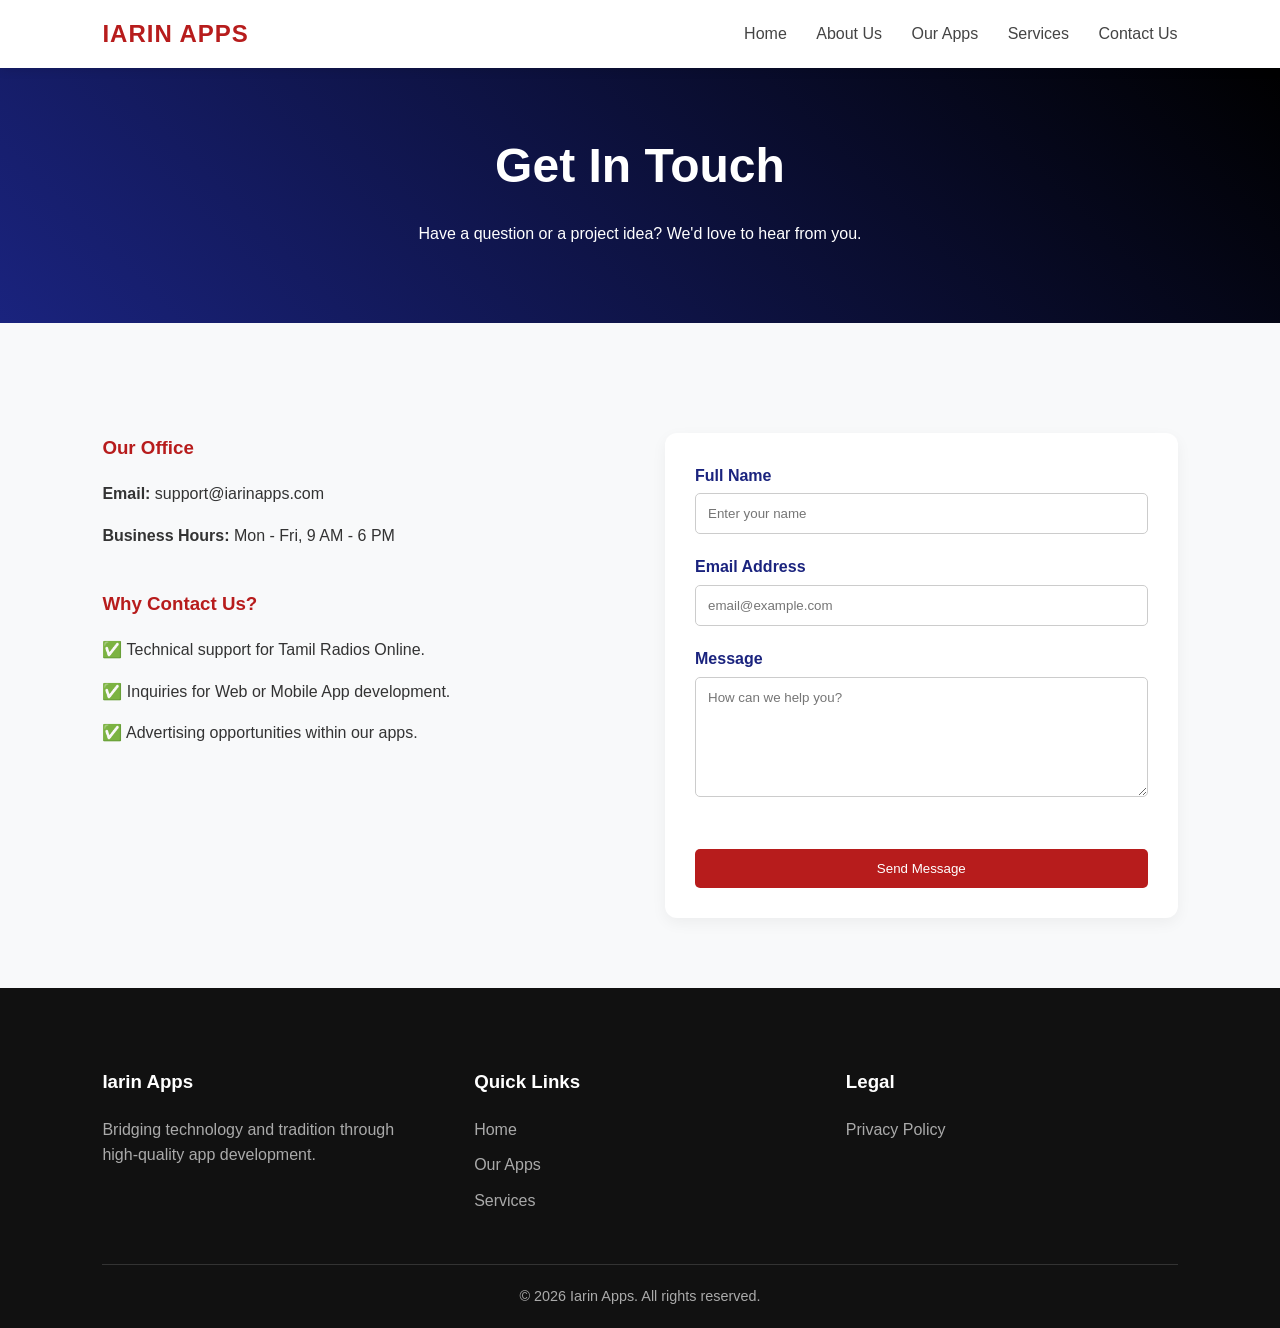
==== contact.html @ 6c536859 "new" ====
<!DOCTYPE html>
<html lang="en">
<head>
    <meta charset="UTF-8">
    <meta name="viewport" content="width=device-width, initial-scale=1.0">
    <title>Contact Us | Iarin Apps</title>
    <link rel="stylesheet" href="style.css">
    <style>
        .contact-container { display: grid; grid-template-columns: 1fr 1fr; gap: 50px; margin-top: 40px; }
        .contact-info h3 { color: var(--primary); margin-top: 0; }
        .form-group { margin-bottom: 20px; text-align: left; }
        .form-group label { display: block; margin-bottom: 5px; font-weight: 600; color: var(--dark); }
        .form-group input, .form-group textarea { 
            width: 100%; padding: 12px; border: 1px solid #ccc; border-radius: 5px; 
            font-family: inherit; box-sizing: border-box;
        }
        .form-group textarea { height: 120px; resize: vertical; }
        @media (max-width: 768px) { .contact-container { grid-template-columns: 1fr; } }
    </style>
</head>
<body>
    <!-- Reusable Header -->
    <header>
        <a href="index.html" class="logo">IARIN APPS</a>
        <nav>
            <a href="index.html">Home</a>
            <a href="about.html">About Us</a>
            <a href="apps.html">Our Apps</a>
            <a href="services.html">Services</a>
            <a href="contact.html">Contact Us</a>
        </nav>
    </header>

    <!-- Hero Section -->
    <section class="hero" style="padding: 60px 8%;">
        <h1>Get In Touch</h1>
        <p>Have a question or a project idea? We'd love to hear from you.</p>
    </section>

    <div class="container">
        <div class="contact-container">
            <!-- Left Side: Contact Info -->
            <div class="contact-info" style="text-align: left;">
                <h3>Our Office</h3>
                <p><strong>Email:</strong> support@iarinapps.com</p>
                <p><strong>Business Hours:</strong> Mon - Fri, 9 AM - 6 PM</p>
                
                <h3 style="margin-top: 40px;">Why Contact Us?</h3>
                <p>✅ Technical support for Tamil Radios Online.</p>
                <p>✅ Inquiries for Web or Mobile App development.</p>
                <p>✅ Advertising opportunities within our apps.</p>
            </div>

            <!-- Right Side: Contact Form -->
            <div class="card">
                <form action="#">
                    <div class="form-group">
                        <label>Full Name</label>
                        <input type="text" placeholder="Enter your name" required>
                    </div>
                    <div class="form-group">
                        <label>Email Address</label>
                        <input type="email" placeholder="email@example.com" required>
                    </div>
                    <div class="form-group">
                        <label>Message</label>
                        <textarea placeholder="How can we help you?"></textarea>
                    </div>
                    <button type="submit" class="btn" style="width: 100%; border: none; cursor: pointer;">Send Message</button>
                </form>
            </div>
        </div>
    </div>

    <!-- Reusable Footer -->
    <footer>
        <div class="footer-content">
            <div>
                <h3>Iarin Apps</h3>
                <p>Bridging technology and tradition through high-quality app development.</p>
            </div>
            <div>
                <h3>Quick Links</h3>
                <a href="index.html">Home</a>
                <a href="apps.html">Our Apps</a>
                <a href="services.html">Services</a>
            </div>
            <div>
                <h3>Legal</h3>
                <a href="privacy.html">Privacy Policy</a>
            </div>
        </div>
        <div class="copyright">&copy; 2026 Iarin Apps. All rights reserved.</div>
    </footer>
</body>
</html>
---- style.css ----
/* style.css */
:root {
    --primary: #b71c1c; /* Elegant Red */
    --dark: #1a237e;    /* Professional Indigo */
    --accent: #ffd600;  /* Gold for CTAs */
    --bg: #f8f9fa;
}

body { font-family: 'Segoe UI', Arial, sans-serif; margin: 0; background-color: var(--bg); color: #333; line-height: 1.6; }

/* Reusable Header */
header {
    background: #fff;
    padding: 15px 8%;
    display: flex;
    justify-content: space-between;
    align-items: center;
    box-shadow: 0 2px 10px rgba(0,0,0,0.1);
    position: sticky; top: 0; z-index: 1000;
}
.logo { font-size: 24px; font-weight: bold; color: var(--primary); text-decoration: none; letter-spacing: 1px; }
nav a { text-decoration: none; color: #444; margin-left: 25px; font-weight: 500; transition: 0.3s; }
nav a:hover { color: var(--primary); }

/* Hero Section */
.hero {
    background: linear-gradient(45deg, var(--dark), #000);
    color: white; padding: 100px 8%; text-align: center;
}
.hero h1 { font-size: 3rem; margin: 0; }
.btn { background: var(--primary); color: white; padding: 12px 30px; text-decoration: none; border-radius: 5px; display: inline-block; margin-top: 25px; transition: 0.3s; }
.btn:hover { background: #d32f2f; transform: scale(1.05); }

/* Sections */
.container { padding: 70px 8%; }
.section-title { text-align: center; margin-bottom: 50px; font-size: 2rem; color: var(--dark); }

/* Grid Layouts */
.grid { display: grid; grid-template-columns: repeat(auto-fit, minmax(280px, 1fr)); gap: 30px; }
.card { background: white; padding: 30px; border-radius: 12px; box-shadow: 0 5px 15px rgba(0,0,0,0.05); text-align: center; }

/* Footer */
footer { background: #111; color: #aaa; padding: 60px 8% 20px; }
.footer-content { display: grid; grid-template-columns: repeat(auto-fit, minmax(200px, 1fr)); gap: 40px; margin-bottom: 40px; }
.footer-content h3 { color: white; margin-bottom: 20px; }
.footer-content a { color: #aaa; text-decoration: none; display: block; margin-bottom: 10px; }
.copyright { text-align: center; border-top: 1px solid #333; padding-top: 20px; font-size: 0.9rem; }
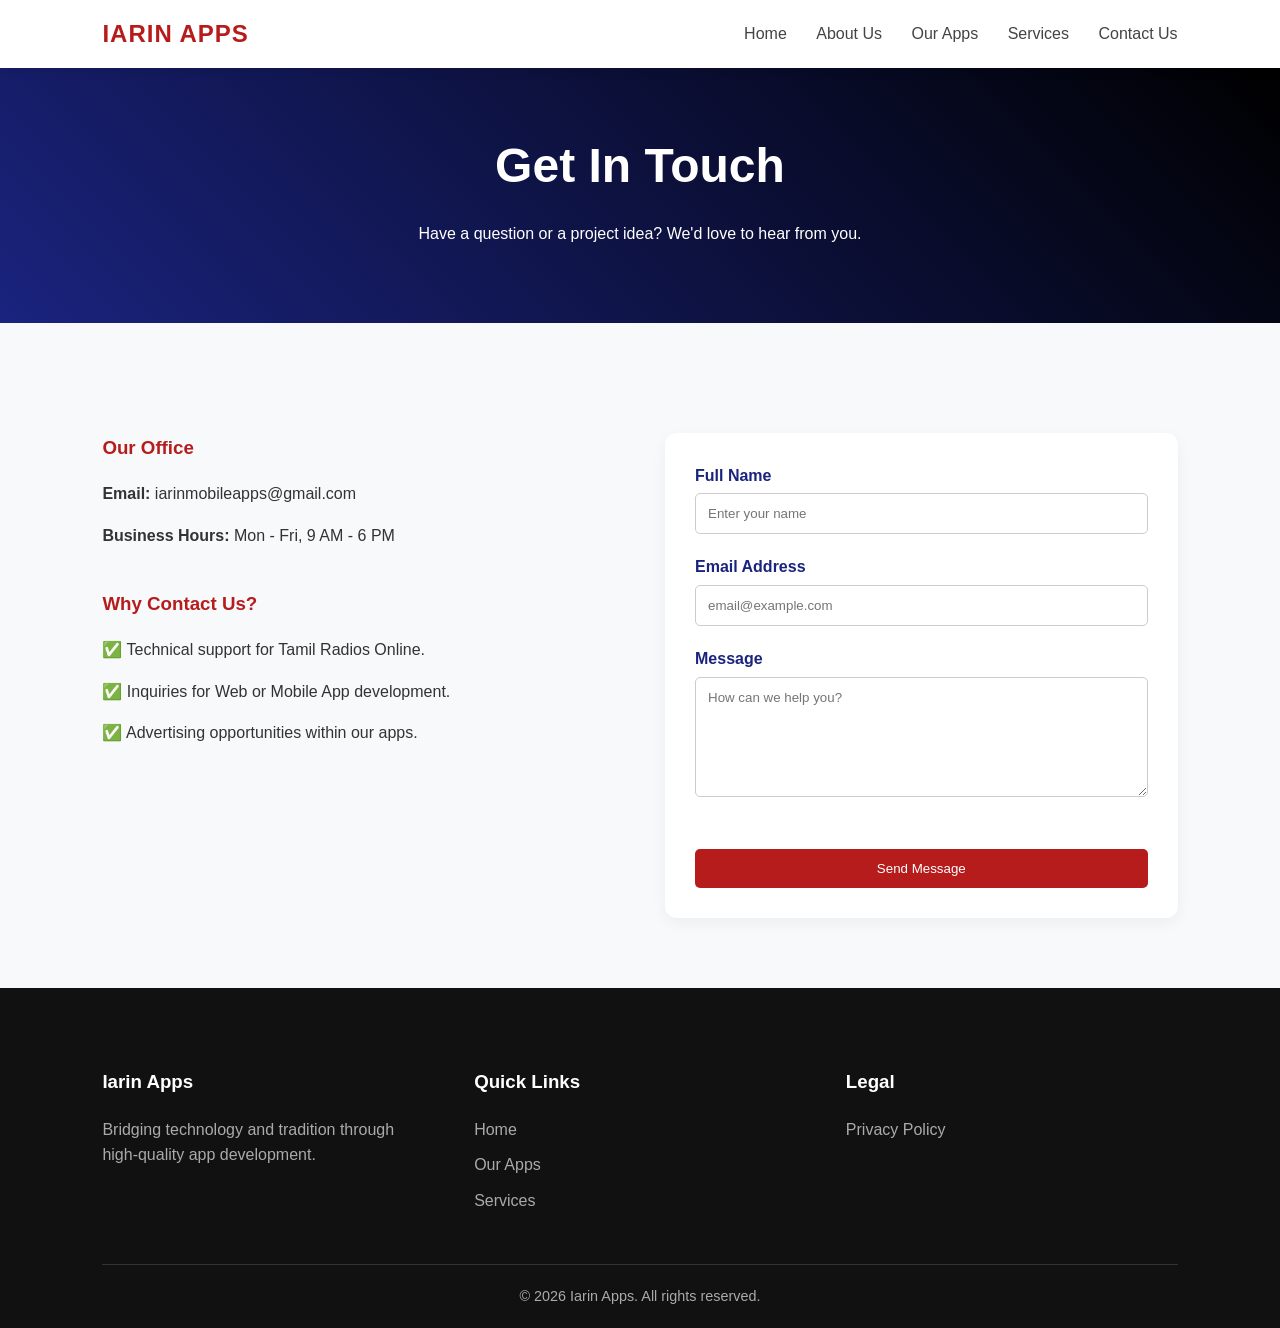
==== commit 5698a13d: "5" ====
--- a/contact.html
+++ b/contact.html
@@ -42,7 +42,7 @@
             <!-- Left Side: Contact Info -->
             <div class="contact-info" style="text-align: left;">
                 <h3>Our Office</h3>
-                <p><strong>Email:</strong> support@iarinapps.com</p>
+                <p><strong>Email:</strong> iarinmobileapps@gmail.com</p>
                 <p><strong>Business Hours:</strong> Mon - Fri, 9 AM - 6 PM</p>
                 
                 <h3 style="margin-top: 40px;">Why Contact Us?</h3>
